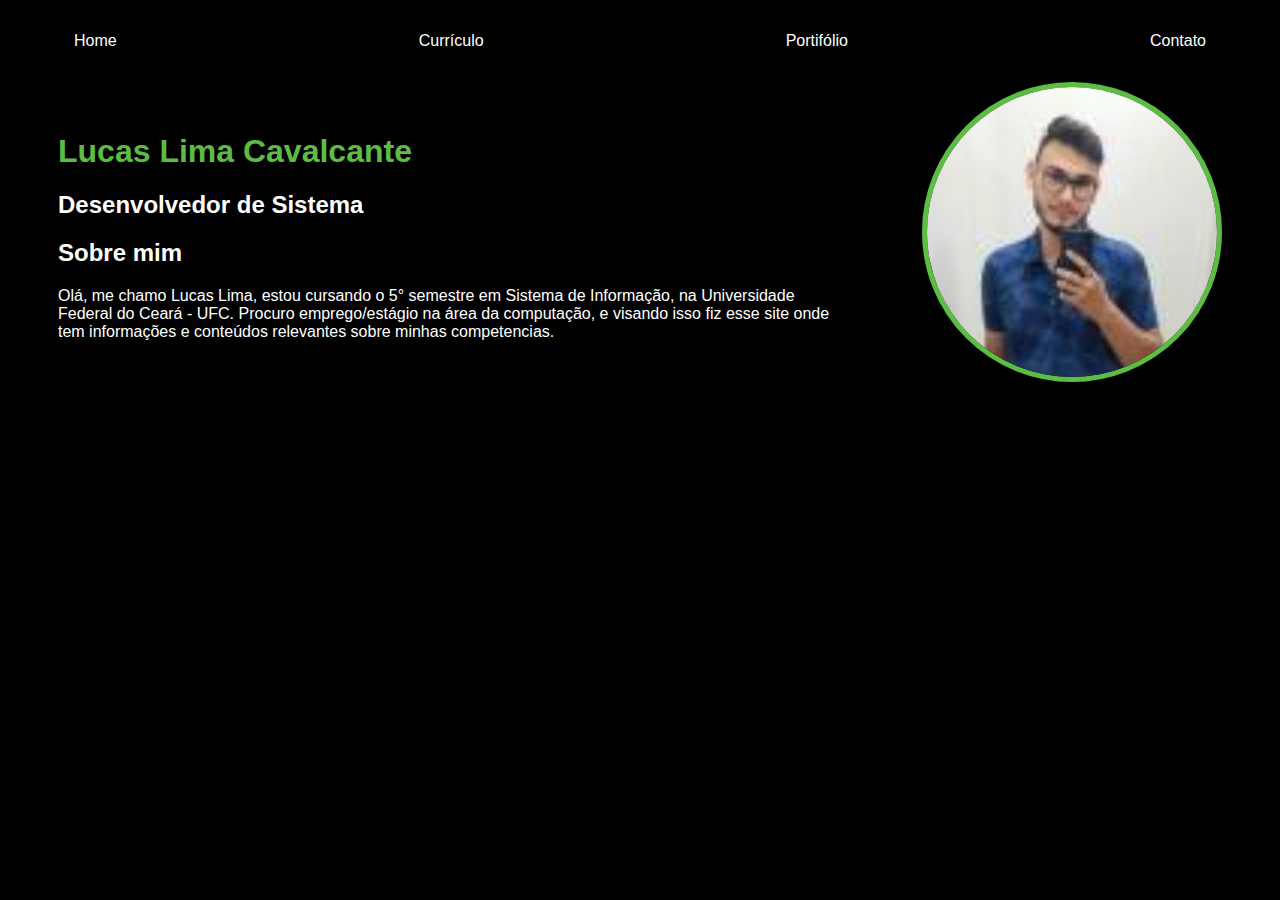
==== index.html @ 19fdd4a9 "Atualização" ====
<!DOCTYPE html>
<html lang="pt-br">
<head>
    <meta charset="UTF-8">
    <meta http-equiv="X-UA-Compatible" content="IE=edge">
    <meta name="viewport" content="width=device-width, initial-scale=1.0">
    <title>Lucas Lima</title>
    <link rel="stylesheet" href="index.css">
    <script src="menu.js" defer></script>
</head>
<body>
    <div class="container">
        <nav>
            <ul>
                <li>
                    <a href="index.html">Home</a>
                </li>
                <li>
                    <a href="curriculo.html">Currículo</a>
                </li>
                <li>
                    <a href="project.html">Portifólio</a>
                </li>
                <li>
                    <a href="contact.html">Contato</a>
                </li> 
            </ul>
        </nav>
                
        <main>
            <section class="flex">
                <div>
                    <h1>Lucas Lima Cavalcante</h1>
                    <h2>Desenvolvedor de Sistema</h2>
                    <h2>Sobre mim</h2>
                    <p>
                        Olá, me chamo Lucas Lima, estou cursando o 5° semestre em Sistema de Informação, na Universidade Federal do Ceará - UFC. Procuro emprego/estágio na área da computação, e visando isso fiz esse site onde tem informações e conteúdos relevantes sobre minhas competencias.
                    </p>
                </div>
                <div>
                    <img src="./Imgens/Lucas Lima.jpg" class="foto"></img>
                </div>
            </section>
        </main>
    </div>    
</body>
</html>
---- index.css ----
*{
    box-sizing: border-box;
    /* margin: 0;
    padding: 0; */
}

body {
    color:white;
    background-color:black;
    font-family: Arial, Helvetica, sans-serif;
}

ul {
    display: flex;
    justify-content: space-between;
    list-style: none;
    align-items: center;
    padding: 16px;
}

a {
    color: white;
    text-decoration:none;
}

section.home .flex{
    align-items: center;
    justify-content: center;
    gap: 90px;
}


section img {
    width: 300px;
    height: 300px;
    border-radius: 50%;
    border: 5px solid #5BBE42;
}

.center {
    text-align: center;
}

h1 {
    color: #5BBE42;
}

.contato img {
    width: 40px;
    height: 40px;
}

.contato {
    display: flex;
    justify-content: center;
    transform: scale(1.05);

}

.contato a {
    margin: 20px;
    text-align: center;
}

.contato p {
    margin-top: 2px;
}

.container {
    padding: 0px 50px;
}

nav a:hover {
    color: #5BBE42;
}

.curriculo h2{
    color: #5BBE42;
    border-bottom: 1px solid #ccc;
    padding-bottom: 10px;
    margin-bottom: 10px;
}


.curriculo ul {
    list-style-type: none;
    padding: 0;
}
  
.curriculo ul li {
    margin-bottom: 5px;
    display: inline-block;
    padding: 0 2px;
}

.flex{
    align-items: center;
    display: flex;
    gap: 90px;
}

.contato a:hover {
    color: #5BBE42;
}
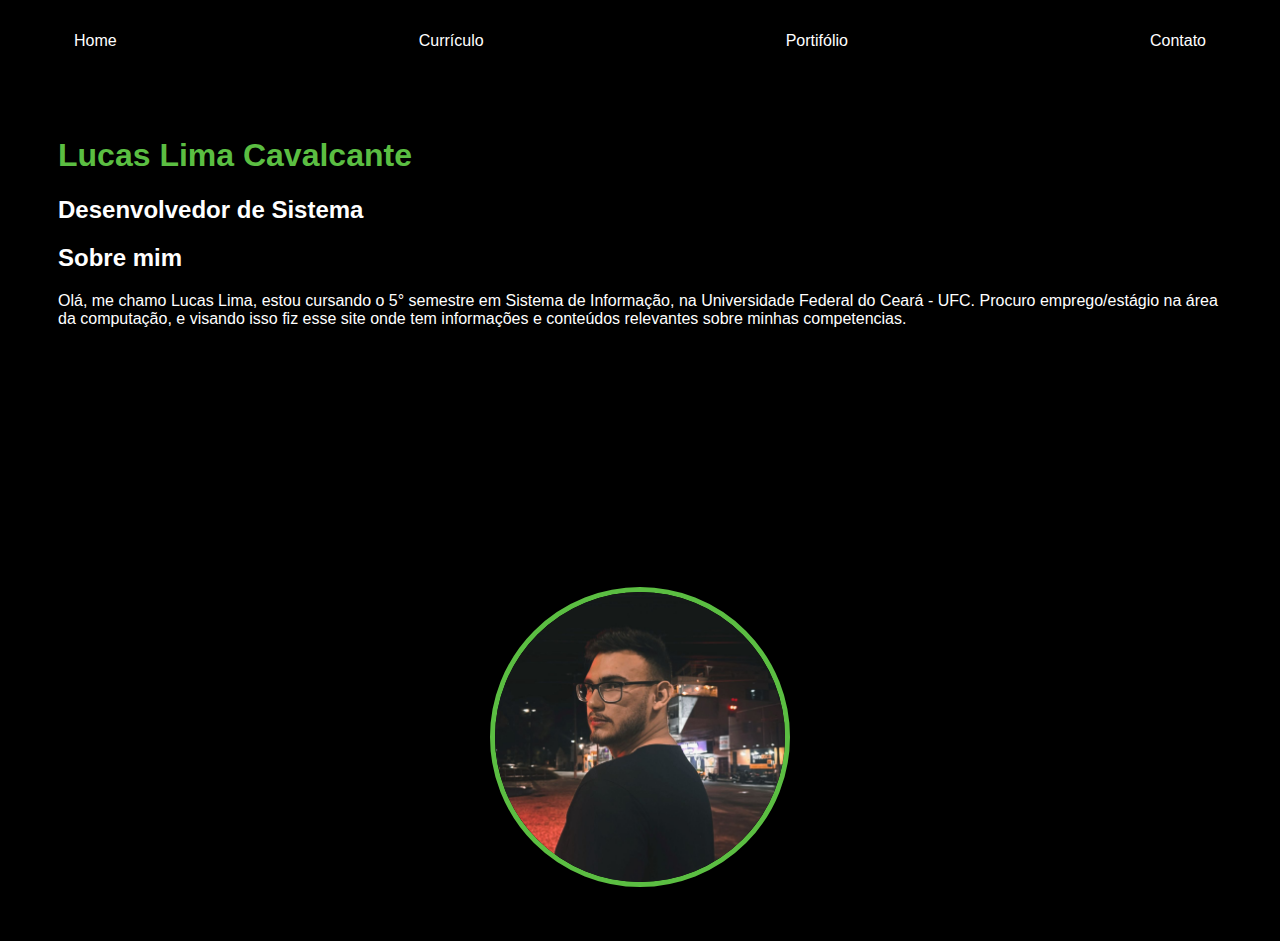
==== commit 687e4a6d: "Atualização do Projeto" ====
--- a/index.html
+++ b/index.html
@@ -6,6 +6,7 @@
     <meta name="viewport" content="width=device-width, initial-scale=1.0">
     <title>Lucas Lima</title>
     <link rel="stylesheet" href="index.css">
+    <link rel="stylesheet" href="responsivo.css">
     <script src="menu.js" defer></script>
 </head>
 <body>
@@ -28,7 +29,7 @@
         </nav>
                 
         <main>
-            <section class="flex">
+            <section class="home">
                 <div>
                     <h1>Lucas Lima Cavalcante</h1>
                     <h2>Desenvolvedor de Sistema</h2>
@@ -37,8 +38,8 @@
                         Olá, me chamo Lucas Lima, estou cursando o 5° semestre em Sistema de Informação, na Universidade Federal do Ceará - UFC. Procuro emprego/estágio na área da computação, e visando isso fiz esse site onde tem informações e conteúdos relevantes sobre minhas competencias.
                     </p>
                 </div>
-                <div>
-                    <img src="./Imgens/Lucas Lima.jpg" class="foto"></img>
+                <div class="container-foto">
+                    <img src="./Imgens/lucas_lima.jpg" class="foto"></img>
                 </div>
             </section>
         </main>
--- a/index.css
+++ b/index.css
@@ -30,7 +30,7 @@
 }
 
 
-section img {
+.foto {
     width: 300px;
     height: 300px;
     border-radius: 50%;
@@ -93,12 +93,102 @@
     padding: 0 2px;
 }
 
-.flex{
-    align-items: center;
-    display: flex;
-    gap: 90px;
+.home{
+	display: flex;
+	min-height: calc(100vh - 125px);
+	align-items: center;
+	gap: 50px;
+	justify-content: space-between;
 }
 
 .contato a:hover {
     color: #5BBE42;
 }
+
+.projetos {
+	padding: 70px 0 70px;
+}
+
+.projetos .titulo {
+    color: #5BBE42;
+	text-align: center;
+	padding: 60px 0;
+	font-size: 45px;
+	font-weight: 500;
+	text-transform: uppercase;
+}
+
+.projetos .container-projetos {
+	display: flex;
+	gap: 20px;
+	flex-wrap: wrap;
+	margin-bottom: 20px;
+	justify-content: center;
+}
+
+.projetos .projeto {
+	max-width: 260px;
+	max-height: 500px;
+	position: relative;
+	display: none;
+}
+
+.projetos .projeto.ativo {
+	display: block;
+}
+
+.projetos .projeto img {
+	height: 100%;
+}
+
+.projetos .projeto h3 {
+	background-color: #040203;
+	width: 100%;
+	padding-left: 20px;
+	padding-bottom: 10px;
+	padding-top: 10px;
+	position: absolute;
+	bottom: 0;
+}
+
+.projetos .projeto .informacoes-projeto {
+	background-color: #040203;
+	position: absolute;
+	top: 0;
+	width: 100%;
+	height: 100%;
+	font-weight: 600;
+	opacity: 0;
+	transition: 0.3s;
+	padding: 20px;
+}
+
+.projetos .container-projetos .projeto:hover .informacoes-projeto {
+	opacity: 0.7;
+	background-color: #000;
+}
+
+.projetos .btn-mostrar-projetos {
+	background: none;
+	border: 1px solid #fff;
+	border-radius: 15px;
+	color: #fff;
+	width: 180px;
+	padding: 20px;
+	font-size: 18px;
+	font-weight: 600;
+	margin: 0 auto;
+	display: flex;
+	justify-content: center;
+	align-items: center;
+	cursor: pointer;
+}
+
+.projetos .btn-mostrar-projetos:hover {
+	background-color: #5BBE42;
+	transition: 0.3s;
+}
+
+.projetos .btn-mostrar-projetos.remover {
+	display: none;
+}
--- a/responsivo.css
+++ b/responsivo.css
@@ -0,0 +1,41 @@
+@media(max-width: 1280px) {
+    
+    .cabecalho {
+        padding: 30px;
+    }
+
+    .home {
+        flex-direction: column;
+        align-items: center;
+        margin: 50px 0;
+        gap: 30px;
+    }
+
+    .home .informacoes {
+        max-width: 100%;
+        text-align: center;
+        align-items: center;
+    }
+
+    .projetos .container-projetos {
+        padding: 0 30px;
+    }
+}
+
+@media(max-width: 425px) {
+    .home .informacoes h1 {
+        font-size: 30px;
+    }
+
+    .home .informacoes p {
+        font-size: 16px;
+    }
+
+    .home .container-foto img {
+        max-width: 320px;
+    }
+
+    .projetos {
+        padding: 30px;
+    }
+}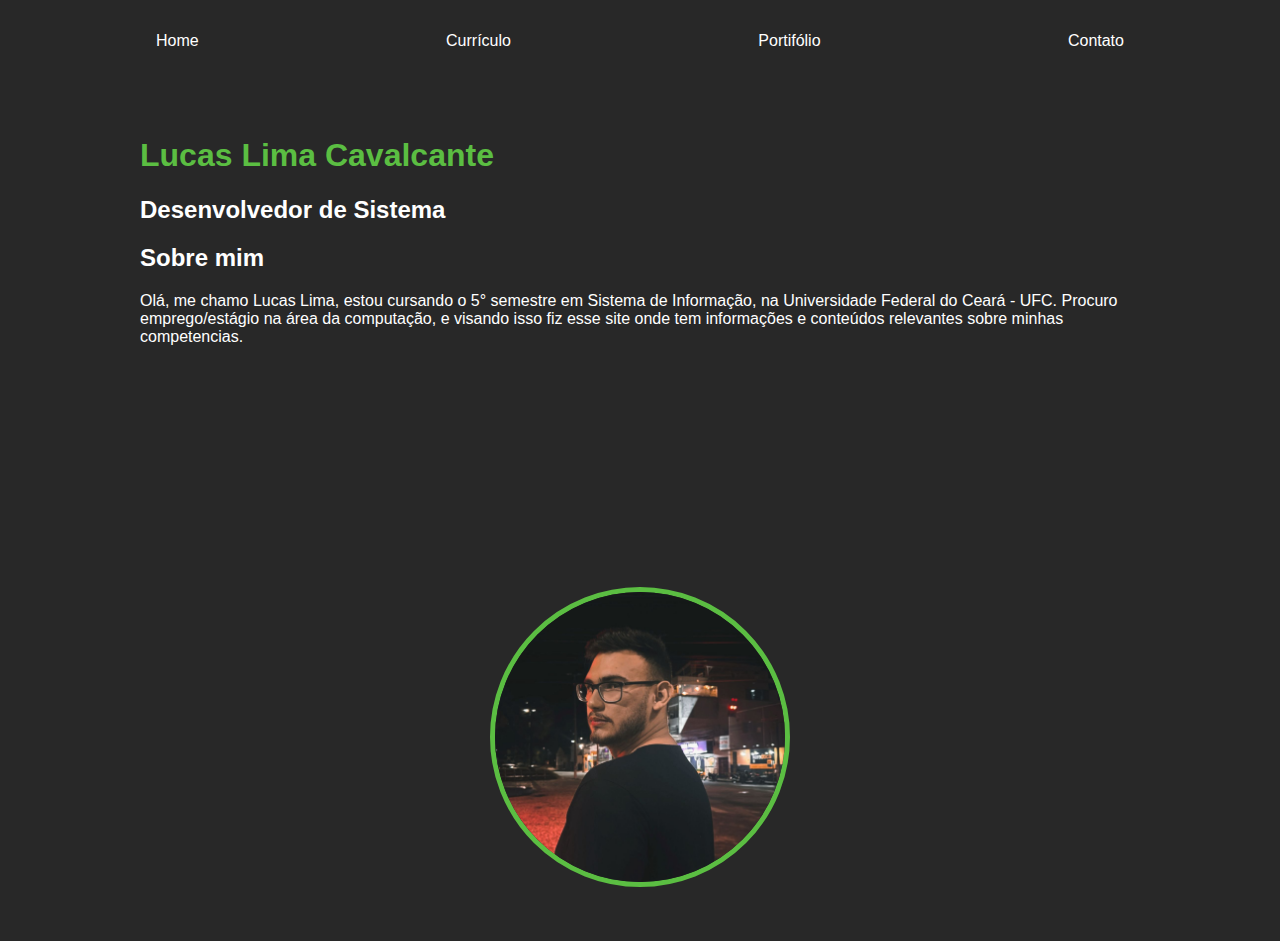
==== commit 8d33046b: "teste" ====
--- a/index.html
+++ b/index.html
@@ -1,5 +1,6 @@
 <!DOCTYPE html>
 <html lang="pt-br">
+
 <head>
     <meta charset="UTF-8">
     <meta http-equiv="X-UA-Compatible" content="IE=edge">
@@ -7,8 +8,8 @@
     <title>Lucas Lima</title>
     <link rel="stylesheet" href="index.css">
     <link rel="stylesheet" href="responsivo.css">
-    <script src="menu.js" defer></script>
 </head>
+
 <body>
     <div class="container">
         <nav>
@@ -24,10 +25,10 @@
                 </li>
                 <li>
                     <a href="contact.html">Contato</a>
-                </li> 
+                </li>
             </ul>
         </nav>
-                
+        
         <main>
             <section class="home">
                 <div>
@@ -35,14 +36,18 @@
                     <h2>Desenvolvedor de Sistema</h2>
                     <h2>Sobre mim</h2>
                     <p>
-                        Olá, me chamo Lucas Lima, estou cursando o 5° semestre em Sistema de Informação, na Universidade Federal do Ceará - UFC. Procuro emprego/estágio na área da computação, e visando isso fiz esse site onde tem informações e conteúdos relevantes sobre minhas competencias.
+                        Olá, me chamo Lucas Lima, estou cursando o 5° semestre em Sistema de Informação, na Universidade
+                        Federal do Ceará - UFC. Procuro emprego/estágio na área da computação, e visando isso fiz esse
+                        site onde tem informações e conteúdos relevantes sobre minhas competencias.
                     </p>
                 </div>
                 <div class="container-foto">
-                    <img src="./Imgens/lucas_lima.jpg" class="foto"></img>
+                    <img src="./src/imagens/lucas_lima.jpg" class="foto"></img>
                 </div>
             </section>
         </main>
-    </div>    
+    </div>
+    <script src="menu.js" defer></script>
 </body>
+
 </html>--- a/index.css
+++ b/index.css
@@ -5,9 +5,11 @@
 }
 
 body {
-    color:white;
-    background-color:black;
-    font-family: Arial, Helvetica, sans-serif;
+    color: #fff;
+    background-color: #282828;
+    font-family: "Poppins", sans-serif;
+	margin: 0 auto;
+	max-width: 1100px;
 }
 
 ul {
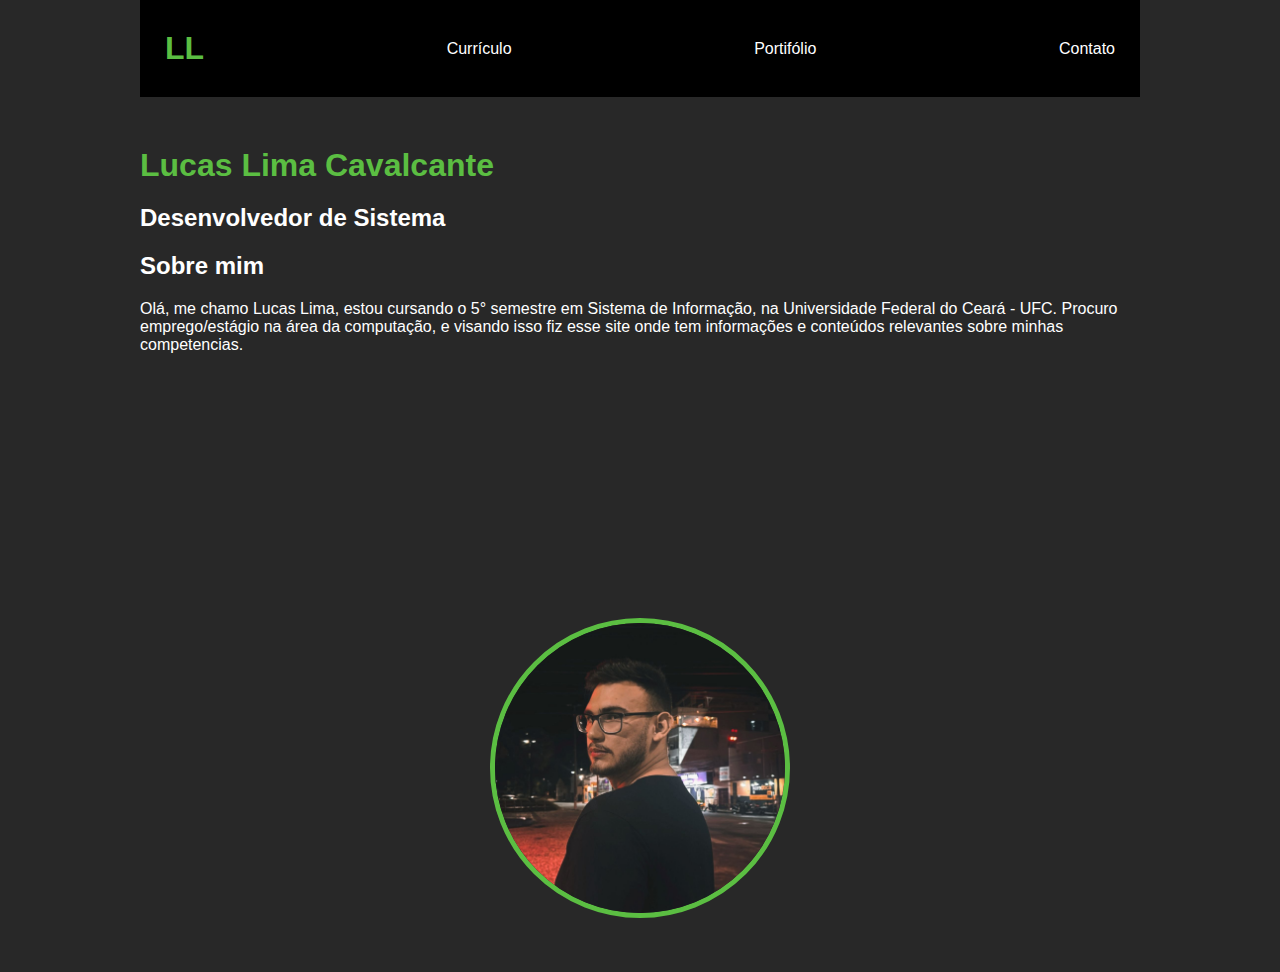
==== commit cef13c15: "." ====
--- a/index.html
+++ b/index.html
@@ -14,9 +14,9 @@
     <div class="container">
         <nav>
             <ul>
-                <li>
-                    <a href="index.html">Home</a>
-                </li>
+                <a href="index.html">
+                    <h1>LL</h1>
+                </a>
                 <li>
                     <a href="curriculo.html">Currículo</a>
                 </li>
--- a/index.css
+++ b/index.css
@@ -12,12 +12,20 @@
 	max-width: 1100px;
 }
 
+h1 {
+	margin: 0;
+	font-size: 32px;
+	color: #5BBE42;
+}
+
 ul {
-    display: flex;
-    justify-content: space-between;
-    list-style: none;
-    align-items: center;
-    padding: 16px;
+	margin: 0;
+	background-color: black;
+	display: flex;
+	justify-content: space-between;
+	list-style: none;
+	align-items: center;
+    padding: 30px 25px;
 }
 
 a {
@@ -31,7 +39,6 @@
     gap: 90px;
 }
 
-
 .foto {
     width: 300px;
     height: 300px;
@@ -41,10 +48,6 @@
 
 .center {
     text-align: center;
-}
-
-h1 {
-    color: #5BBE42;
 }
 
 .contato img {
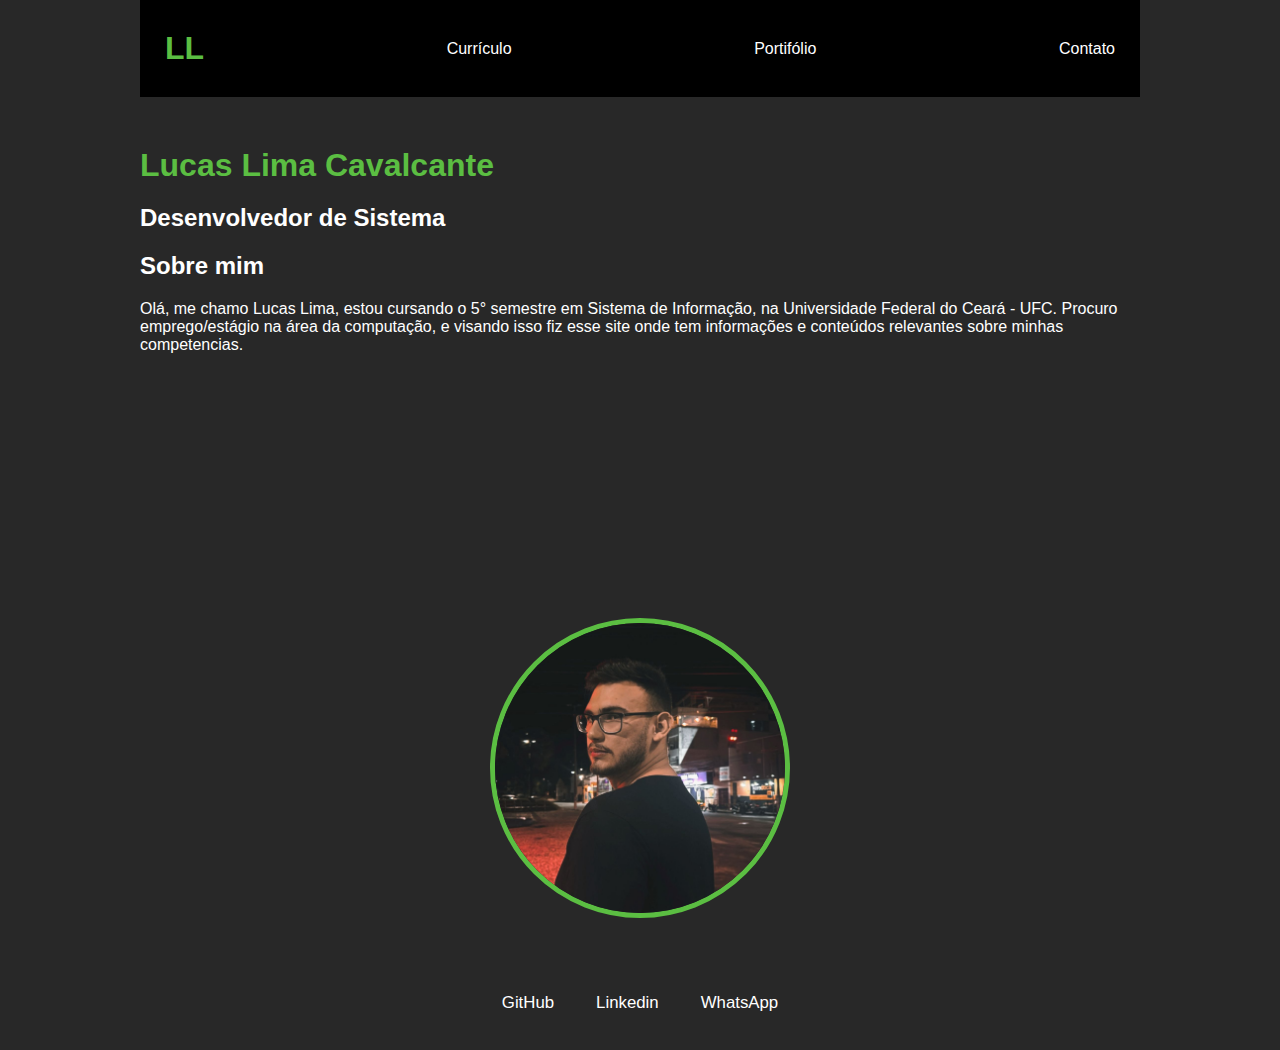
==== commit 992e62c7: "." ====
--- a/index.html
+++ b/index.html
@@ -46,6 +46,21 @@
                 </div>
             </section>
         </main>
+        <div class="contato">
+            <a href="https://github.com/luca5lima" target="_blank" rel="noopener noreferrer">
+                <i class="bi bi-github"></i>
+                <p>GitHub</p>
+            </a>
+            <a href="https://www.linkedin.com/in/lucas-lima-c/" target="_blank" rel="noopener noreferrer">
+                <i class="bi bi-linkedin"></i>
+                <p>Linkedin</p>
+            </a>
+            <a href="https://wa.me/5588999647484" target="_blank" title="Enviar Mensagem no WhatsApp">
+                <i class="bi bi-whatsapp"></i>
+                <p>WhatsApp</p>
+            </a>
+        </div>
+
     </div>
     <script src="menu.js" defer></script>
 </body>
--- a/index.css
+++ b/index.css
@@ -1,22 +1,22 @@
 *{
-    box-sizing: border-box;
+	box-sizing: border-box;
     /* margin: 0;
     padding: 0; */
-}
+}	
 
 body {
-    color: #fff;
+	color: #fff;
     background-color: #282828;
     font-family: "Poppins", sans-serif;
 	margin: 0 auto;
 	max-width: 1100px;
-}
+}	
 
 h1 {
 	margin: 0;
 	font-size: 32px;
 	color: #5BBE42;
-}
+}	
 
 ul {
 	margin: 0;
@@ -26,17 +26,21 @@
 	list-style: none;
 	align-items: center;
     padding: 30px 25px;
-}
+}	
 
 a {
-    color: white;
+	color: white;
     text-decoration:none;
-}
+}	
 
 section.home .flex{
-    align-items: center;
+	align-items: center;
     justify-content: center;
     gap: 90px;
+}	
+
+.container {
+	padding: 0px 50px;
 }
 
 .foto {
@@ -44,39 +48,32 @@
     height: 300px;
     border-radius: 50%;
     border: 5px solid #5BBE42;
-}
+}	
 
 .center {
     text-align: center;
-}
-
-.contato img {
-    width: 40px;
-    height: 40px;
-}
+	margin-top: 25%;
+}	
 
 .contato {
     display: flex;
     justify-content: center;
     transform: scale(1.05);
 
-}
+}	
 
 .contato a {
     margin: 20px;
     text-align: center;
-}
+}	
 
 .contato p {
     margin-top: 2px;
-}
+}	
 
-.container {
-    padding: 0px 50px;
-}
-
-nav a:hover {
+a:hover {
     color: #5BBE42;
+	transform: scale(1.1);
 }
 
 .curriculo h2{
@@ -85,7 +82,6 @@
     padding-bottom: 10px;
     margin-bottom: 10px;
 }
-
 
 .curriculo ul {
     list-style-type: none;
@@ -104,10 +100,6 @@
 	align-items: center;
 	gap: 50px;
 	justify-content: space-between;
-}
-
-.contato a:hover {
-    color: #5BBE42;
 }
 
 .projetos {
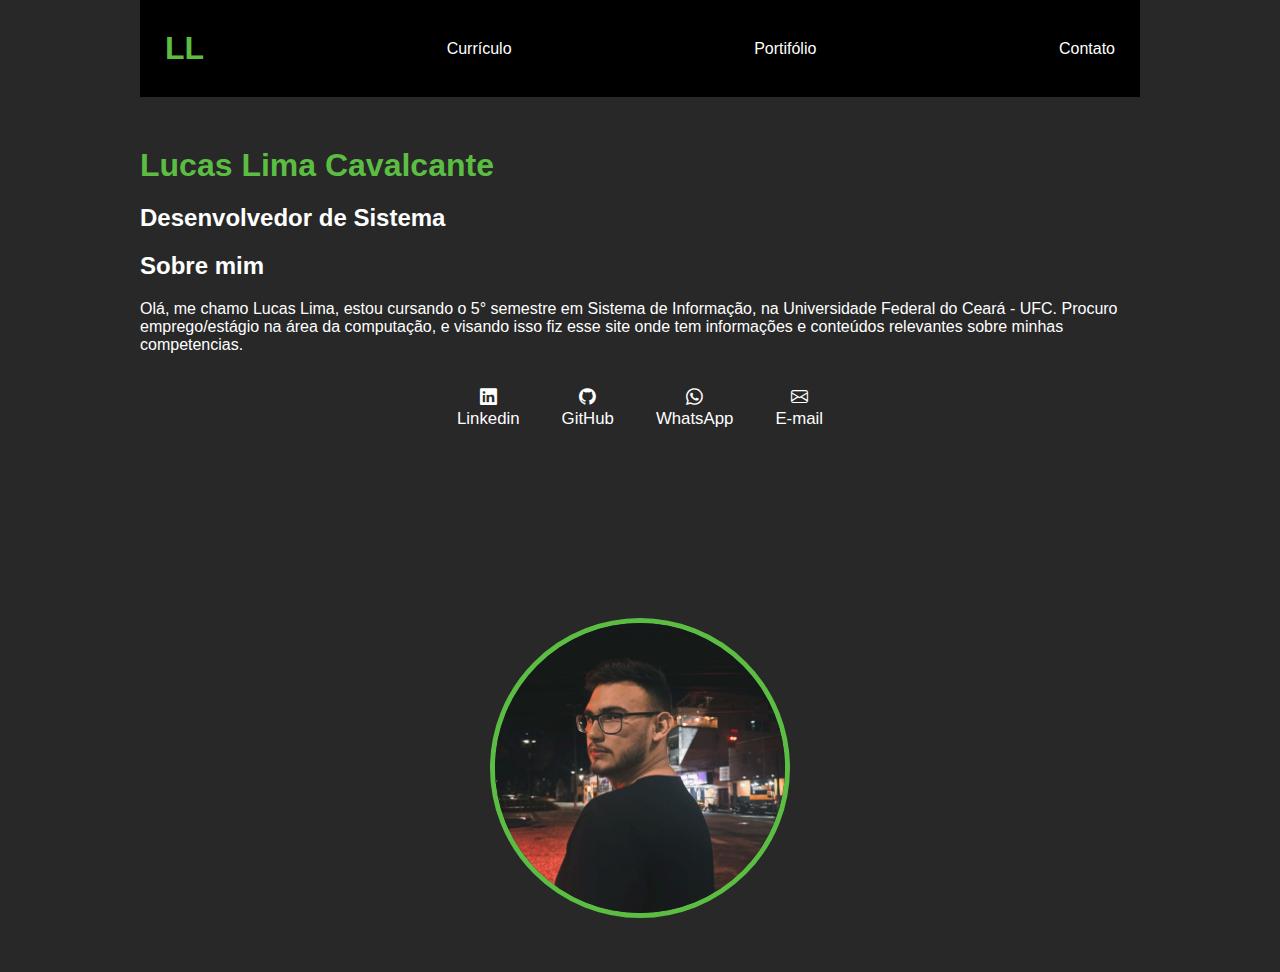
==== commit 7494568d: "." ====
--- a/index.html
+++ b/index.html
@@ -8,6 +8,7 @@
     <title>Lucas Lima</title>
     <link rel="stylesheet" href="index.css">
     <link rel="stylesheet" href="responsivo.css">
+    <link rel="stylesheet" href="https://cdn.jsdelivr.net/npm/bootstrap-icons@1.11.3/font/bootstrap-icons.min.css">
 </head>
 
 <body>
@@ -40,27 +41,30 @@
                         Federal do Ceará - UFC. Procuro emprego/estágio na área da computação, e visando isso fiz esse
                         site onde tem informações e conteúdos relevantes sobre minhas competencias.
                     </p>
+                    <div class="contato">
+                        <a href="https://www.linkedin.com/in/lucas-lima-c/" target="_blank" rel="noopener noreferrer">
+                            <i class="bi bi-linkedin"></i>
+                            <p>Linkedin</p>
+                        </a>
+                        <a href="https://github.com/luca5lima" target="_blank" rel="noopener noreferrer">
+                            <i class="bi bi-github"></i>
+                            <p>GitHub</p>
+                        </a>
+                        <a href="https://wa.me/5588999647484" target="_blank" title="Enviar Mensagem no WhatsApp">
+                            <i class="bi bi-whatsapp"></i>
+                            <p>WhatsApp</p>
+                        </a>
+                        <a href="https://lucaslimoa2000@gmail.com" target="_blank" title="Enviar E-mail">
+                            <i class="bi bi-envelope"></i>
+                            <p>E-mail</p>
+                        </a>
+                    </div>
                 </div>
                 <div class="container-foto">
                     <img src="./src/imagens/lucas_lima.jpg" class="foto"></img>
                 </div>
             </section>
         </main>
-        <div class="contato">
-            <a href="https://github.com/luca5lima" target="_blank" rel="noopener noreferrer">
-                <i class="bi bi-github"></i>
-                <p>GitHub</p>
-            </a>
-            <a href="https://www.linkedin.com/in/lucas-lima-c/" target="_blank" rel="noopener noreferrer">
-                <i class="bi bi-linkedin"></i>
-                <p>Linkedin</p>
-            </a>
-            <a href="https://wa.me/5588999647484" target="_blank" title="Enviar Mensagem no WhatsApp">
-                <i class="bi bi-whatsapp"></i>
-                <p>WhatsApp</p>
-            </a>
-        </div>
-
     </div>
     <script src="menu.js" defer></script>
 </body>
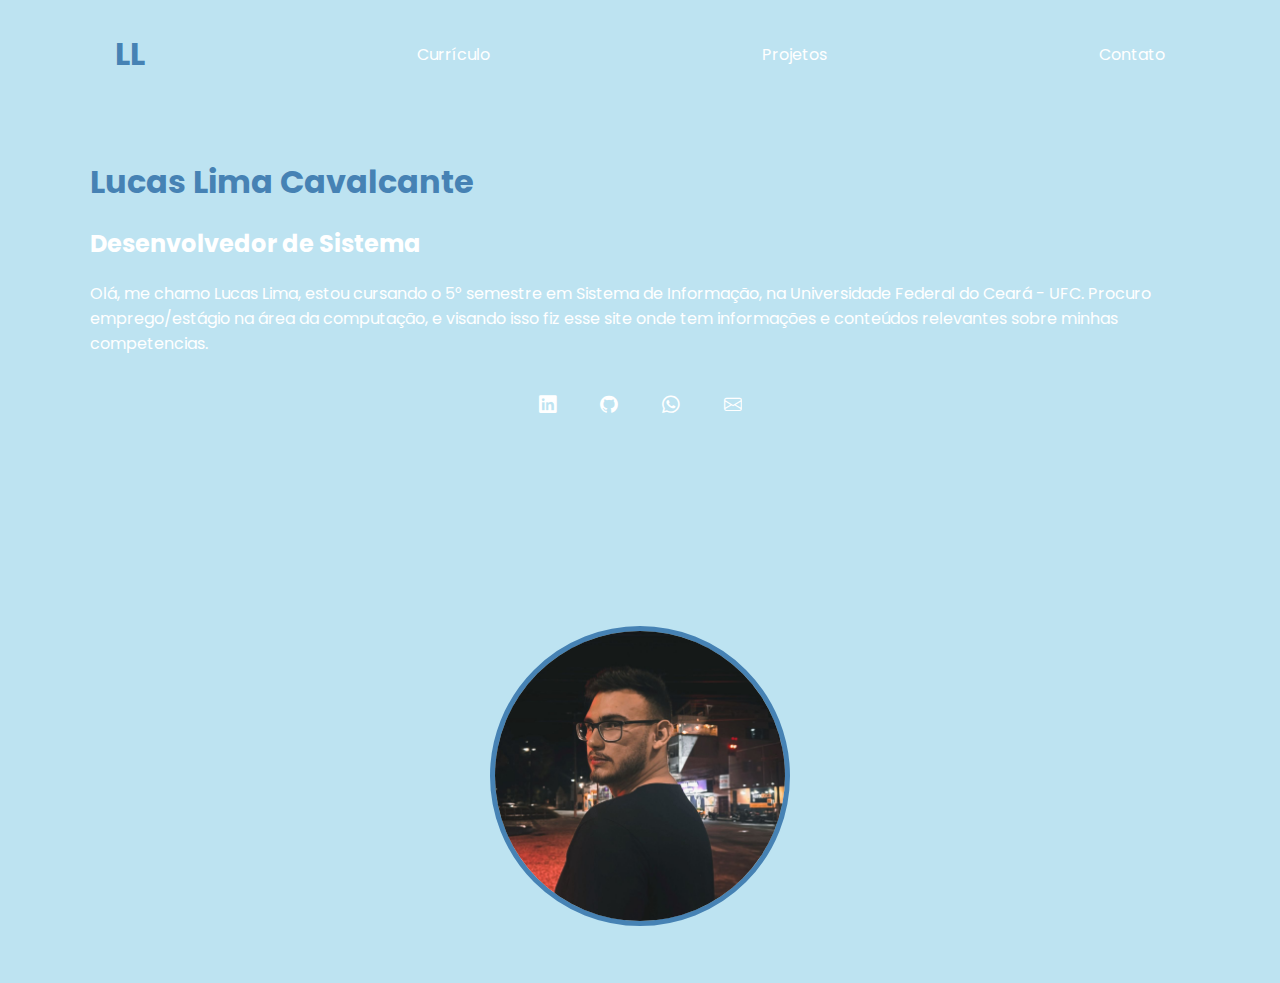
==== commit 2417f4cb: "css color" ====
--- a/index.html
+++ b/index.html
@@ -9,6 +9,10 @@
     <link rel="stylesheet" href="index.css">
     <link rel="stylesheet" href="responsivo.css">
     <link rel="stylesheet" href="https://cdn.jsdelivr.net/npm/bootstrap-icons@1.11.3/font/bootstrap-icons.min.css">
+    <link
+    href="https://fonts.googleapis.com/css2?family=Montserrat:wght@400;600&family=Poppins:ital,wght@0,100;0,200;0,300;0,400;0,500;0,600;0,700;0,800;0,900;1,100;1,200;1,300;1,400;1,500;1,600;1,700;1,800;1,900&family=Raleway:ital,wght@0,100..900;1,100..900&family=Rubik&family=Secular+One&family=Sora:wght@300;400;500;600&display=swap"
+    rel="stylesheet">
+
 </head>
 
 <body>
@@ -22,7 +26,7 @@
                     <a href="curriculo.html">Currículo</a>
                 </li>
                 <li>
-                    <a href="project.html">Portifólio</a>
+                    <a href="project.html">Projetos</a>
                 </li>
                 <li>
                     <a href="contact.html">Contato</a>
@@ -35,7 +39,6 @@
                 <div>
                     <h1>Lucas Lima Cavalcante</h1>
                     <h2>Desenvolvedor de Sistema</h2>
-                    <h2>Sobre mim</h2>
                     <p>
                         Olá, me chamo Lucas Lima, estou cursando o 5° semestre em Sistema de Informação, na Universidade
                         Federal do Ceará - UFC. Procuro emprego/estágio na área da computação, e visando isso fiz esse
@@ -44,19 +47,15 @@
                     <div class="contato">
                         <a href="https://www.linkedin.com/in/lucas-lima-c/" target="_blank" rel="noopener noreferrer">
                             <i class="bi bi-linkedin"></i>
-                            <p>Linkedin</p>
                         </a>
                         <a href="https://github.com/luca5lima" target="_blank" rel="noopener noreferrer">
                             <i class="bi bi-github"></i>
-                            <p>GitHub</p>
                         </a>
                         <a href="https://wa.me/5588999647484" target="_blank" title="Enviar Mensagem no WhatsApp">
                             <i class="bi bi-whatsapp"></i>
-                            <p>WhatsApp</p>
                         </a>
                         <a href="https://lucaslimoa2000@gmail.com" target="_blank" title="Enviar E-mail">
                             <i class="bi bi-envelope"></i>
-                            <p>E-mail</p>
                         </a>
                     </div>
                 </div>
--- a/index.css
+++ b/index.css
@@ -6,21 +6,20 @@
 
 body {
 	color: #fff;
-    background-color: #282828;
+    background-color: #bde3f1;
     font-family: "Poppins", sans-serif;
 	margin: 0 auto;
-	max-width: 1100px;
+	max-width: 1200px;
 }	
 
 h1 {
 	margin: 0;
 	font-size: 32px;
-	color: #5BBE42;
+    color: #4682B4;
 }	
 
 ul {
 	margin: 0;
-	background-color: black;
 	display: flex;
 	justify-content: space-between;
 	list-style: none;
@@ -47,7 +46,8 @@
     width: 300px;
     height: 300px;
     border-radius: 50%;
-    border: 5px solid #5BBE42;
+    border: 5px solid #4682B4;
+	;
 }	
 
 .center {
@@ -58,8 +58,7 @@
 .contato {
     display: flex;
     justify-content: center;
-    transform: scale(1.05);
-
+    transform: scale(1.1);
 }	
 
 .contato a {
@@ -72,12 +71,12 @@
 }	
 
 a:hover {
-    color: #5BBE42;
+    color: #4682B4;
 	transform: scale(1.1);
 }
 
 .curriculo h2{
-    color: #5BBE42;
+    color: #4682B4;
     border-bottom: 1px solid #ccc;
     padding-bottom: 10px;
     margin-bottom: 10px;
@@ -107,7 +106,7 @@
 }
 
 .projetos .titulo {
-    color: #5BBE42;
+    color: #4682B4;
 	text-align: center;
 	padding: 60px 0;
 	font-size: 45px;
@@ -182,7 +181,7 @@
 }
 
 .projetos .btn-mostrar-projetos:hover {
-	background-color: #5BBE42;
+	background-color: #4682B4;
 	transition: 0.3s;
 }
 
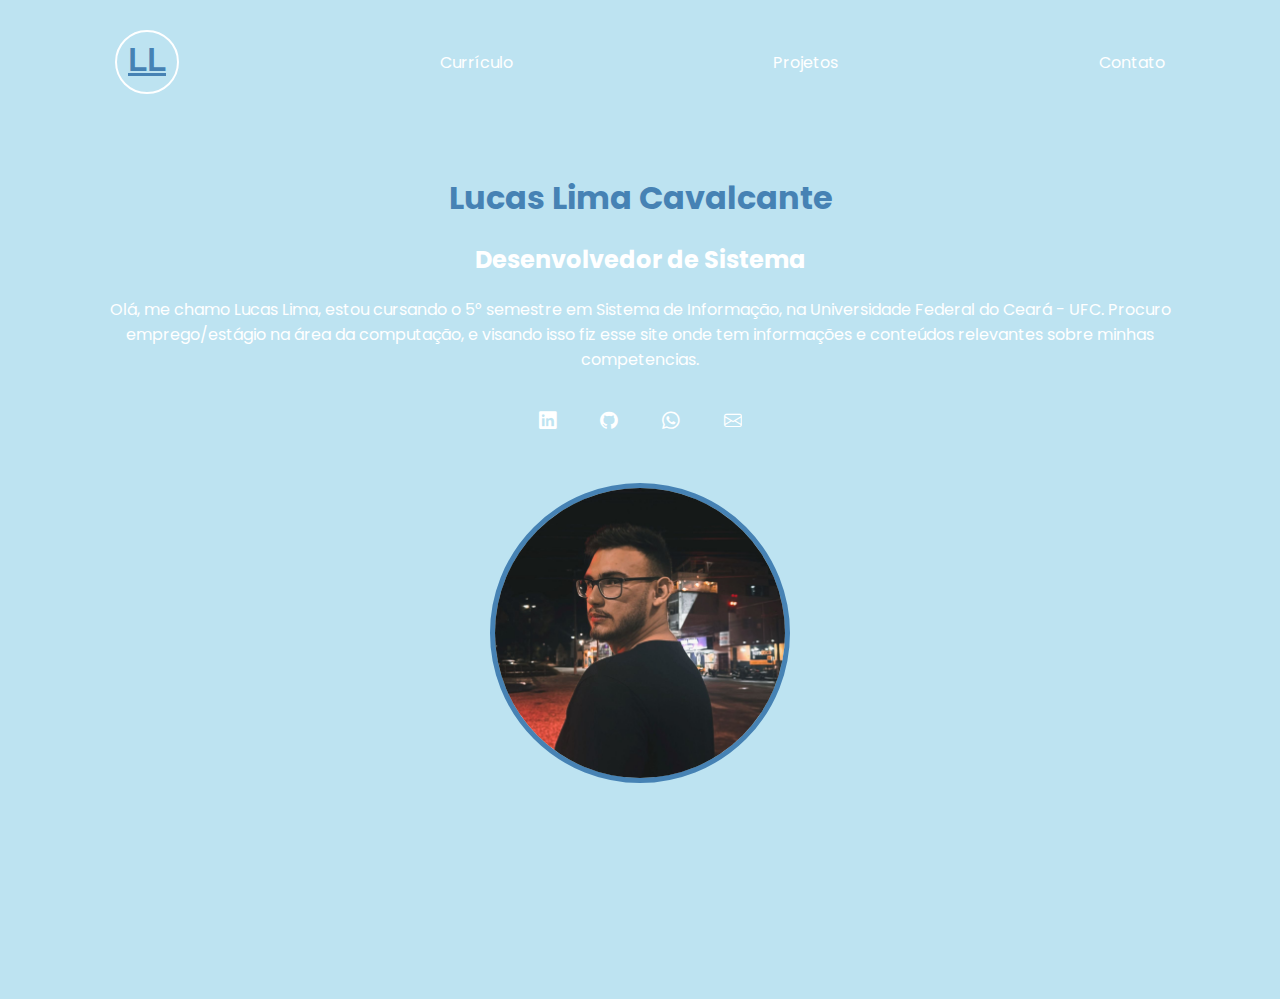
==== commit af8725df: "." ====
--- a/index.html
+++ b/index.html
@@ -20,7 +20,7 @@
         <nav>
             <ul>
                 <a href="index.html">
-                    <h1>LL</h1>
+                    <h1 class="logo">LL</h1>
                 </a>
                 <li>
                     <a href="curriculo.html">Currículo</a>
@@ -33,37 +33,34 @@
                 </li>
             </ul>
         </nav>
-        
-        <main>
-            <section class="home">
-                <div>
-                    <h1>Lucas Lima Cavalcante</h1>
-                    <h2>Desenvolvedor de Sistema</h2>
-                    <p>
-                        Olá, me chamo Lucas Lima, estou cursando o 5° semestre em Sistema de Informação, na Universidade
-                        Federal do Ceará - UFC. Procuro emprego/estágio na área da computação, e visando isso fiz esse
-                        site onde tem informações e conteúdos relevantes sobre minhas competencias.
-                    </p>
-                    <div class="contato">
-                        <a href="https://www.linkedin.com/in/lucas-lima-c/" target="_blank" rel="noopener noreferrer">
-                            <i class="bi bi-linkedin"></i>
-                        </a>
-                        <a href="https://github.com/luca5lima" target="_blank" rel="noopener noreferrer">
-                            <i class="bi bi-github"></i>
-                        </a>
-                        <a href="https://wa.me/5588999647484" target="_blank" title="Enviar Mensagem no WhatsApp">
-                            <i class="bi bi-whatsapp"></i>
-                        </a>
-                        <a href="https://lucaslimoa2000@gmail.com" target="_blank" title="Enviar E-mail">
-                            <i class="bi bi-envelope"></i>
-                        </a>
-                    </div>
+        <section class="home">
+            <div class="informacoes">
+                <h1>Lucas Lima Cavalcante</h1>
+                <h2>Desenvolvedor de Sistema</h2>
+                <p>
+                    Olá, me chamo Lucas Lima, estou cursando o 5° semestre em Sistema de Informação, na Universidade
+                    Federal do Ceará - UFC. Procuro emprego/estágio na área da computação, e visando isso fiz esse
+                    site onde tem informações e conteúdos relevantes sobre minhas competencias.
+                </p>
+                <div class="contato">
+                    <a href="https://www.linkedin.com/in/lucas-lima-c/" target="_blank" rel="noopener noreferrer">
+                        <i class="bi bi-linkedin"></i>
+                    </a>
+                    <a href="https://github.com/luca5lima" target="_blank" rel="noopener noreferrer">
+                        <i class="bi bi-github"></i>
+                    </a>
+                    <a href="https://wa.me/5588999647484" target="_blank" title="Enviar Mensagem no WhatsApp">
+                        <i class="bi bi-whatsapp"></i>
+                    </a>
+                    <a href="https://lucaslimoa2000@gmail.com" target="_blank" title="Enviar E-mail">
+                        <i class="bi bi-envelope"></i>
+                    </a>
                 </div>
-                <div class="container-foto">
-                    <img src="./src/imagens/lucas_lima.jpg" class="foto"></img>
-                </div>
-            </section>
-        </main>
+            </div>
+            <div class="container-foto">
+                <img src="./src/imagens/lucas_lima.jpg" class="foto"></img>
+            </div>
+        </section>
     </div>
     <script src="menu.js" defer></script>
 </body>
--- a/index.css
+++ b/index.css
@@ -32,6 +32,31 @@
     text-decoration:none;
 }	
 
+.logo{
+    width: 64px;
+    height: 64px;
+    border-radius: 50%;
+    border: 2px solid #fff;
+    text-decoration: underline;
+    text-align: center;
+    line-height: 55px;
+
+    font-family: "Raleway", sans-serif;
+    transition: 0.2s;
+}
+
+a:hover .logo{
+    color:#9443d8;
+    border: 2px solid #9443d8;
+}
+
+.home{
+    display: flex;
+    min-height: calc(100vh - 125px);
+    align-items: center;
+    gap: 50px;
+}
+
 section.home .flex{
 	align-items: center;
     justify-content: center;
@@ -47,7 +72,6 @@
     height: 300px;
     border-radius: 50%;
     border: 5px solid #4682B4;
-	;
 }	
 
 .center {
@@ -91,14 +115,6 @@
     margin-bottom: 5px;
     display: inline-block;
     padding: 0 2px;
-}
-
-.home{
-	display: flex;
-	min-height: calc(100vh - 125px);
-	align-items: center;
-	gap: 50px;
-	justify-content: space-between;
 }
 
 .projetos {
